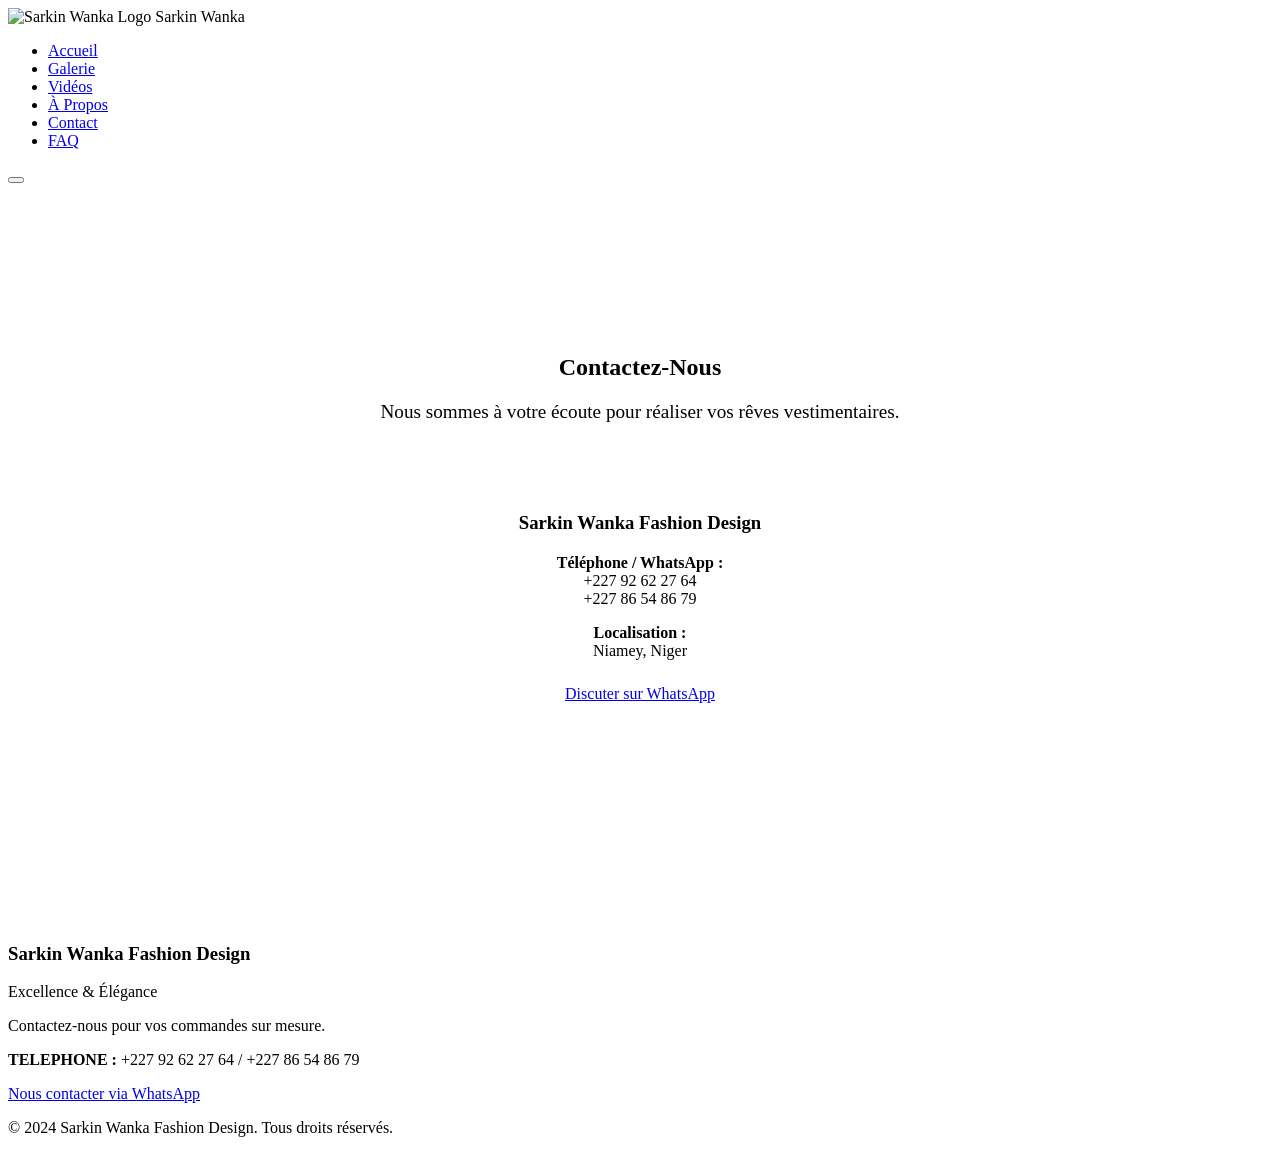
==== contact.html @ 0bd4eea3 "add v1" ====
<!DOCTYPE html>
<html lang="fr">
<head>
    <meta charset="UTF-8">
    <meta name="viewport" content="width=device-width, initial-scale=1.0">
    <title>Sarkin Wanka | Contact</title>
    <link rel="stylesheet" href="style.css">
    <link rel="preconnect" href="https://fonts.googleapis.com">
    <link rel="preconnect" href="https://fonts.gstatic.com" crossorigin>
    <link
        href="https://fonts.googleapis.com/css2?family=Playfair+Display:ital,wght@0,400..900;1,400..900&family=Montserrat:wght@300;400;700&display=swap"
        rel="stylesheet">
</head>
<body>
    <header>
        <nav class="container">
            <div class="logo">
                <img src="img/LOGO DE L'ATTELIE.jpg" alt="Sarkin Wanka Logo">
                <span>Sarkin Wanka</span>
            </div>
            <ul class="nav-links">
                <li><a href="index.html">Accueil</a></li>
                <li><a href="galerie.html">Galerie</a></li>
                <li><a href="galerie.html#videos">Vidéos</a></li>
                <li><a href="index.html#propos">À Propos</a></li>
                <li><a href="contact.html" class="active">Contact</a></li>
                <li><a href="faq.html">FAQ</a></li>
            </ul>
            <button class="burger" aria-label="Menu" aria-expanded="false">
                <span class="line1"></span>
                <span class="line2"></span>
                <span class="line3"></span>
            </button>
        </nav>
    </header>
    <main>
        <section class="container"
            style="padding-top: 150px; padding-bottom: 50px; min-height: 60vh; text-align: center;">
            <h1 class="section-title">Contactez-Nous</h1>
            <p style="font-size: 1.2rem; margin-bottom: 30px;">Nous sommes à votre écoute pour réaliser vos rêves
                vestimentaires.</p>
            <div
                style="background: rgba(255,255,255,0.05); padding: 40px; border: 1px solid var(--primary-color); display: inline-block; max-width: 600px;">
                <h3 style="color: var(--primary-color); margin-bottom: 20px;">Sarkin Wanka Fashion Design</h3>
                <p style="margin-bottom: 15px;"><strong>Téléphone / WhatsApp :</strong> <br> +227 92 62 27 64 <br> +227 86 54 86 79</p>
                <p style="margin-bottom: 25px;"><strong>Localisation :</strong> <br> Niamey, Niger</p>
                <a href="https://wa.me/22792622764" target="_blank" class="btn">Discuter sur WhatsApp</a>
            </div>
        </section>
    </main>
    <footer id="contact">
        <div class="container footer-content">
            <div class="footer-info">
                <h3>Sarkin Wanka Fashion Design</h3>
                <p>Excellence & Élégance</p>
            </div>
            <div class="footer-contact">
                <p>Contactez-nous pour vos commandes sur mesure.</p>
                <p><strong>TELEPHONE :</strong> +227 92 62 27 64 / +227 86 54 86 79</p>
                <div class="social-icons">
                    <a href="https://wa.me/22792622764" target="_blank" class="wa-btn" style="margin-top: 10px;">Nous
                        contacter via WhatsApp</a>
                </div>
            </div>
        </div>
        <div class="footer-bottom">
            <p>&copy; 2024 Sarkin Wanka Fashion Design. Tous droits réservés.</p>
        </div>
    </footer>
    <script src="script.js"></script>
</body>
</html>
---- style.css ----
/* Add your CSS here */
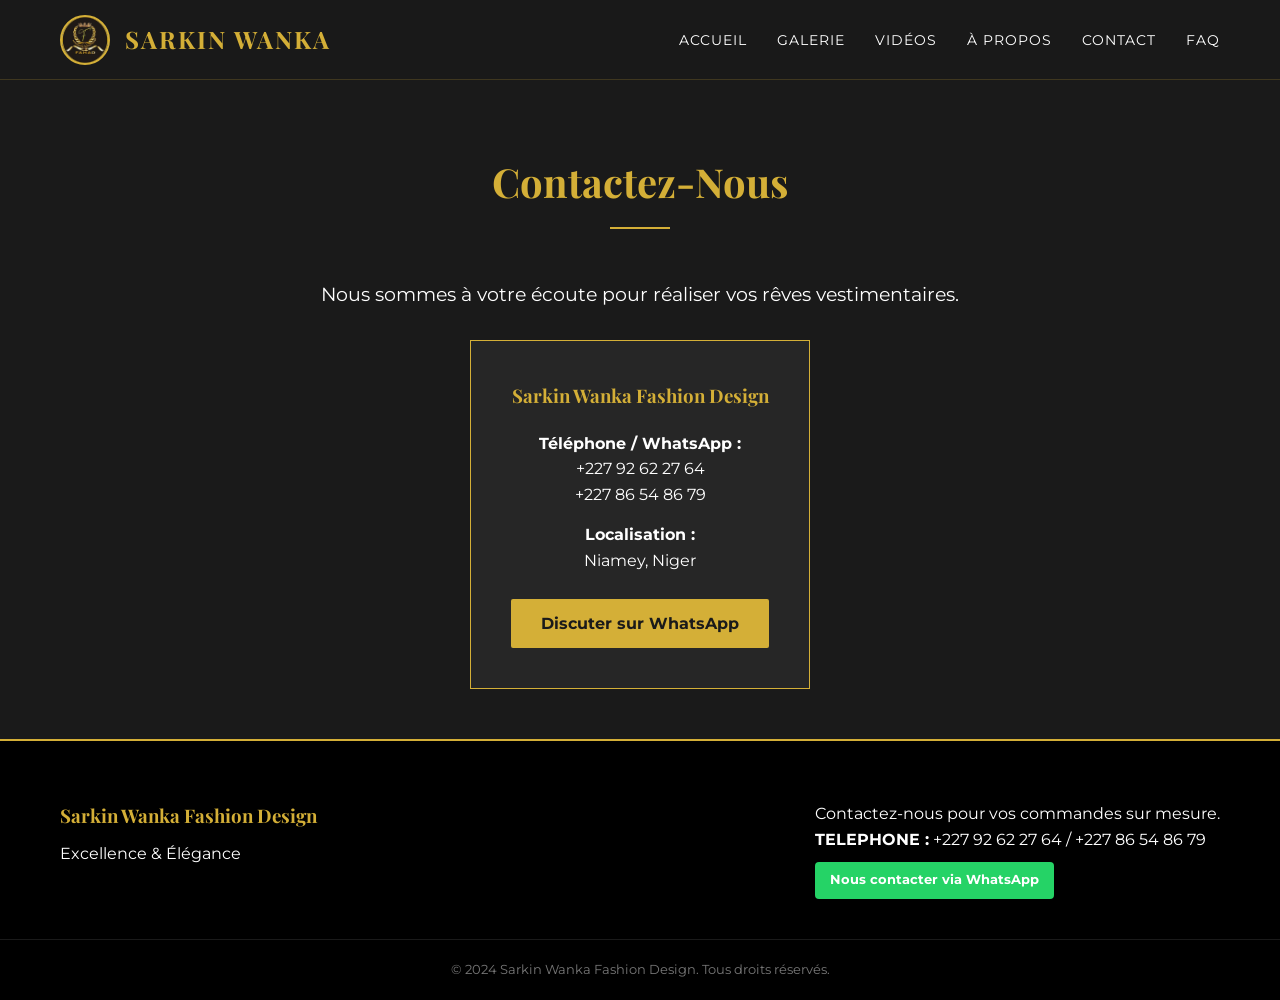
==== commit 124c376c: "Initial site content" ====
--- a/contact.html
+++ b/contact.html
@@ -1,5 +1,6 @@
 <!DOCTYPE html>
 <html lang="fr">
+
 <head>
     <meta charset="UTF-8">
     <meta name="viewport" content="width=device-width, initial-scale=1.0">
@@ -11,6 +12,7 @@
         href="https://fonts.googleapis.com/css2?family=Playfair+Display:ital,wght@0,400..900;1,400..900&family=Montserrat:wght@300;400;700&display=swap"
         rel="stylesheet">
 </head>
+
 <body>
     <header>
         <nav class="container">
@@ -33,21 +35,25 @@
             </button>
         </nav>
     </header>
+
     <main>
         <section class="container"
             style="padding-top: 150px; padding-bottom: 50px; min-height: 60vh; text-align: center;">
             <h1 class="section-title">Contactez-Nous</h1>
             <p style="font-size: 1.2rem; margin-bottom: 30px;">Nous sommes à votre écoute pour réaliser vos rêves
                 vestimentaires.</p>
+
             <div
                 style="background: rgba(255,255,255,0.05); padding: 40px; border: 1px solid var(--primary-color); display: inline-block; max-width: 600px;">
                 <h3 style="color: var(--primary-color); margin-bottom: 20px;">Sarkin Wanka Fashion Design</h3>
                 <p style="margin-bottom: 15px;"><strong>Téléphone / WhatsApp :</strong> <br> +227 92 62 27 64 <br> +227 86 54 86 79</p>
                 <p style="margin-bottom: 25px;"><strong>Localisation :</strong> <br> Niamey, Niger</p>
+
                 <a href="https://wa.me/22792622764" target="_blank" class="btn">Discuter sur WhatsApp</a>
             </div>
         </section>
     </main>
+
     <footer id="contact">
         <div class="container footer-content">
             <div class="footer-info">
@@ -67,6 +73,8 @@
             <p>&copy; 2024 Sarkin Wanka Fashion Design. Tous droits réservés.</p>
         </div>
     </footer>
+
     <script src="script.js"></script>
 </body>
+
 </html>
--- a/style.css
+++ b/style.css
@@ -1 +1,813 @@
-/* Add your CSS here */+:root {
+    --primary-color: #d4af37;
+    /* Gold */
+    --secondary-color: #1a1a1a;
+    /* Dark gray/black */
+    --text-color: #ffffff;
+    --bg-light: #2c2c2c;
+    --accent-color: #f1f1f1;
+}
+
+* {
+    margin: 0;
+    padding: 0;
+    box-sizing: border-box;
+}
+
+html {
+    scroll-behavior: smooth;
+}
+
+body {
+    font-family: 'Montserrat', sans-serif;
+    background-color: var(--secondary-color);
+    color: var(--text-color);
+    line-height: 1.6;
+    overflow-x: hidden;
+}
+
+h1,
+h2,
+h3 {
+    font-family: 'Playfair Display', serif;
+}
+
+.container {
+    max-width: 1200px;
+    margin: 0 auto;
+    padding: 0 20px;
+}
+
+/* Header & Nav */
+header {
+    background: rgba(26, 26, 26, 0.95);
+    height: 80px;
+    position: fixed;
+    width: 100%;
+    top: 0;
+    z-index: 1000;
+    display: flex;
+    align-items: center;
+    border-bottom: 1px solid rgba(212, 175, 55, 0.2);
+}
+
+nav {
+    display: flex;
+    justify-content: space-between;
+    align-items: center;
+    width: 100%;
+}
+
+.logo {
+    display: flex;
+    align-items: center;
+    gap: 15px;
+}
+
+.logo img {
+    height: 50px;
+    border-radius: 50%;
+    border: 2px solid var(--primary-color);
+}
+
+/* Make all images fluid by default */
+img {
+    max-width: 100%;
+    height: auto;
+    display: block;
+}
+
+.logo span {
+    font-family: 'Playfair Display', serif;
+    font-size: 1.5rem;
+    font-weight: bold;
+    color: var(--primary-color);
+    text-transform: uppercase;
+    letter-spacing: 2px;
+}
+
+.nav-links {
+    display: flex;
+    list-style: none;
+    gap: 30px;
+}
+
+/* Burger button (hidden on desktop) */
+.burger {
+    display: none;
+    background: transparent;
+    border: none;
+    cursor: pointer;
+    padding: 10px;
+}
+
+.burger span {
+    display: block;
+    width: 28px;
+    height: 3px;
+    margin: 6px 0;
+    background: var(--text-color);
+    transition: transform 0.3s ease, opacity 0.3s ease;
+}
+
+.burger.toggle .line1 {
+    transform: translateY(9px) rotate(45deg);
+}
+
+.burger.toggle .line2 {
+    opacity: 0;
+}
+
+.burger.toggle .line3 {
+    transform: translateY(-9px) rotate(-45deg);
+}
+
+.nav-links a {
+    text-decoration: none;
+    color: var(--text-color);
+    font-weight: 400;
+    transition: color 0.3s ease;
+    text-transform: uppercase;
+    font-size: 0.9rem;
+    letter-spacing: 1px;
+}
+
+.nav-links a:hover {
+    color: var(--primary-color);
+}
+
+/* Hero Section */
+.hero {
+    min-height: 100vh;
+    position: relative;
+    overflow: hidden;
+    display: flex;
+    justify-content: center;
+    align-items: center;
+    text-align: center;
+}
+
+.hero::before {
+    content: '';
+    position: absolute;
+    top: 0;
+    left: 0;
+    width: 100%;
+    height: 100%;
+    background: linear-gradient(rgba(0, 0, 0, 0.4), rgba(0, 0, 0, 0.4)), url('img/ATTELIER.jpg') no-repeat center center/cover;
+    animation: kenBurns 20s infinite alternate;
+    z-index: -1;
+}
+
+@keyframes kenBurns {
+    0% {
+        transform: scale(1);
+    }
+
+    100% {
+        transform: scale(1.15);
+    }
+}
+
+
+.hero-content h1 {
+    font-size: 4rem;
+    margin-bottom: 20px;
+    color: var(--primary-color);
+}
+
+.hero-content p {
+    font-size: 1.2rem;
+    margin-bottom: 30px;
+    max-width: 600px;
+    margin-left: auto;
+    margin-right: auto;
+}
+
+.btn {
+    display: inline-block;
+    padding: 12px 30px;
+    background-color: var(--primary-color);
+    color: var(--secondary-color);
+    text-decoration: none;
+    font-weight: bold;
+    border-radius: 2px;
+    transition: transform 0.3s ease, background-color 0.3s ease;
+}
+
+.btn:hover {
+    transform: translateY(-3px);
+    background-color: #bfa02e;
+}
+
+/* Gallery Section */
+.gallery-section {
+    padding: 100px 0;
+}
+
+.section-title {
+    text-align: center;
+    font-size: 2.5rem;
+    margin-bottom: 50px;
+    color: var(--primary-color);
+    position: relative;
+    padding-bottom: 15px;
+}
+
+.section-title::after {
+    content: '';
+    position: absolute;
+    bottom: 0;
+    left: 50%;
+    transform: translateX(-50%);
+    width: 60px;
+    height: 2px;
+    background-color: var(--primary-color);
+}
+
+.gallery-grid {
+    display: grid;
+    grid-template-columns: repeat(auto-fill, minmax(280px, 1fr));
+    gap: 20px;
+}
+
+.gallery-item {
+    position: relative;
+    overflow: hidden;
+    cursor: default;
+    border: 1px solid rgba(212, 175, 55, 0.1);
+    background-color: #222;
+    display: flex;
+    flex-direction: column;
+}
+
+.img-container {
+    position: relative;
+    overflow: hidden;
+    aspect-ratio: 3/4;
+    cursor: pointer;
+}
+
+.img-container img {
+    width: 100%;
+    height: 100%;
+    object-fit: cover;
+    transition: transform 0.6s cubic-bezier(0.25, 1, 0.5, 1);
+}
+
+.img-container:hover img {
+    transform: scale(1.1);
+}
+
+.item-info {
+    padding: 15px;
+    text-align: center;
+}
+
+.item-info h3 {
+    color: var(--primary-color);
+    font-size: 1.1rem;
+    margin-bottom: 5px;
+}
+
+.item-info p {
+    font-size: 0.85rem;
+    color: #bbb;
+    margin-bottom: 12px;
+}
+
+.wa-btn {
+    display: inline-block;
+    padding: 8px 15px;
+    background-color: #25D366;
+    /* WhatsApp Green */
+    color: white;
+    text-decoration: none;
+    font-size: 0.8rem;
+    font-weight: bold;
+    border-radius: 4px;
+    transition: background 0.3s ease;
+}
+
+.wa-btn:hover {
+    background-color: #128C7E;
+}
+
+.gallery-overlay {
+    position: absolute;
+    top: 0;
+    left: 0;
+    width: 100%;
+    height: 100%;
+    background: rgba(0, 0, 0, 0.4);
+    display: flex;
+    justify-content: center;
+    align-items: center;
+    opacity: 0;
+    transition: opacity 0.3s ease;
+}
+
+.img-container:hover .gallery-overlay {
+    opacity: 1;
+}
+
+.gallery-overlay span {
+    color: var(--primary-color);
+    border: 1px solid var(--primary-color);
+    padding: 10px 20px;
+    font-size: 0.8rem;
+    text-transform: uppercase;
+}
+
+/* About Section */
+.about-section {
+    padding: 100px 0;
+    background-color: var(--bg-light);
+}
+
+.about-flex {
+    display: flex;
+    align-items: center;
+    gap: 50px;
+}
+
+.about-text {
+    flex: 1;
+}
+
+.about-text h2 {
+    font-size: 2.5rem;
+    color: var(--primary-color);
+    margin-bottom: 20px;
+}
+
+.about-text p {
+    margin-bottom: 20px;
+    font-size: 1.1rem;
+    color: #ccc;
+}
+
+.about-image {
+    flex: 1;
+}
+
+.about-image img {
+    width: 100%;
+    border: 10px solid var(--secondary-color);
+    box-shadow: 20px 20px 0 var(--primary-color);
+}
+
+/* Footer */
+footer {
+    padding: 60px 0 20px;
+    background-color: #000;
+    border-top: 2px solid var(--primary-color);
+}
+
+.footer-content {
+    display: flex;
+    justify-content: space-between;
+    margin-bottom: 40px;
+}
+
+.footer-info h3 {
+    color: var(--primary-color);
+    margin-bottom: 10px;
+}
+
+.footer-bottom {
+    text-align: center;
+    padding-top: 20px;
+    border-top: 1px solid rgba(255, 255, 255, 0.1);
+    font-size: 0.8rem;
+    color: #777;
+}
+
+/* Lightbox */
+.lightbox {
+    display: none;
+    position: fixed;
+    z-index: 2000;
+    top: 0;
+    left: 0;
+    width: 100%;
+    height: 100%;
+    background-color: rgba(0, 0, 0, 0.9);
+    justify-content: center;
+    align-items: center;
+}
+
+.lightbox-content {
+    max-width: 90%;
+    max-height: 90%;
+}
+
+.close {
+    position: absolute;
+    top: 30px;
+    right: 50px;
+    color: white;
+    font-size: 40px;
+    font-weight: bold;
+    cursor: pointer;
+}
+
+/* Reveal Animations */
+.reveal {
+    opacity: 0;
+    transform: translateY(30px);
+    transition: all 0.8s ease-out;
+}
+
+.reveal.active {
+    opacity: 1;
+    transform: translateY(0);
+}
+
+/* Mobile Responsive */
+@media screen and (max-width: 768px) {
+    .nav-links {
+        display: none;
+    }
+
+    .burger {
+        display: block;
+    }
+
+    /* Mobile menu when opened */
+    .nav-links.open {
+        display: flex;
+        flex-direction: column;
+        position: absolute;
+        top: 80px;
+        right: 0;
+        left: 0;
+        background: rgba(10, 10, 10, 0.98);
+        padding: 20px;
+        gap: 18px;
+        z-index: 1500;
+    }
+
+    .hero {
+        min-height: 70vh;
+        padding-top: 80px;
+    }
+
+    .container {
+        padding: 0 14px;
+    }
+
+    .hero-content h1 {
+        font-size: clamp(1.8rem, 5vw, 2.8rem);
+    }
+
+    .hero-content p {
+        font-size: 1rem;
+        padding: 0 10px;
+    }
+
+
+    @media screen and (max-width: 480px) {
+        .section-title {
+            font-size: 1.8rem;
+        }
+
+        .about-text p,
+        .item-info p {
+            font-size: 0.95rem;
+        }
+    }
+
+    .hero-content h1 {
+        font-size: 2.5rem;
+    }
+}
+
+.wa-btn:hover {
+    background-color: #128C7E;
+}
+
+.gallery-overlay {
+    position: absolute;
+    top: 0;
+    left: 0;
+    width: 100%;
+    height: 100%;
+    background: rgba(0, 0, 0, 0.4);
+    display: flex;
+    justify-content: center;
+    align-items: center;
+    opacity: 0;
+    transition: opacity 0.3s ease;
+}
+
+.img-container:hover .gallery-overlay {
+    opacity: 1;
+}
+
+.gallery-overlay span {
+    color: var(--primary-color);
+    border: 1px solid var(--primary-color);
+    padding: 10px 20px;
+    font-size: 0.8rem;
+    text-transform: uppercase;
+}
+
+/* About Section */
+.about-section {
+    padding: 100px 0;
+    background-color: var(--bg-light);
+}
+
+.about-flex {
+    display: flex;
+    align-items: center;
+    gap: 50px;
+}
+
+.about-text {
+    flex: 1;
+}
+
+.about-text h2 {
+    font-size: 2.5rem;
+    color: var(--primary-color);
+    margin-bottom: 20px;
+}
+
+.about-text p {
+    margin-bottom: 20px;
+    font-size: 1.1rem;
+    color: #ccc;
+}
+
+.about-image {
+    flex: 1;
+}
+
+.about-image img {
+    width: 100%;
+    border: 10px solid var(--secondary-color);
+    box-shadow: 20px 20px 0 var(--primary-color);
+}
+
+/* Footer */
+footer {
+    padding: 60px 0 20px;
+    background-color: #000;
+    border-top: 2px solid var(--primary-color);
+}
+
+.footer-content {
+    display: flex;
+    justify-content: space-between;
+    margin-bottom: 40px;
+}
+
+.footer-info h3 {
+    color: var(--primary-color);
+    margin-bottom: 10px;
+}
+
+.footer-bottom {
+    text-align: center;
+    padding-top: 20px;
+    border-top: 1px solid rgba(255, 255, 255, 0.1);
+    font-size: 0.8rem;
+    color: #777;
+}
+
+/* Lightbox */
+.lightbox {
+    display: none;
+    position: fixed;
+    z-index: 2000;
+    top: 0;
+    left: 0;
+    width: 100%;
+    height: 100%;
+    background-color: rgba(0, 0, 0, 0.9);
+    justify-content: center;
+    align-items: center;
+}
+
+.lightbox-content {
+    max-width: 90%;
+    max-height: 90%;
+}
+
+.close {
+    position: absolute;
+    top: 30px;
+    right: 50px;
+    color: white;
+    font-size: 40px;
+    font-weight: bold;
+    cursor: pointer;
+}
+
+/* Reveal Animations */
+.reveal {
+    opacity: 0;
+    transform: translateY(30px);
+    transition: all 0.8s ease-out;
+}
+
+.reveal.active {
+    opacity: 1;
+    transform: translateY(0);
+}
+
+/* Mobile Responsive */
+@media screen and (max-width: 768px) {
+    .nav-links {
+        display: none;
+    }
+
+    .burger {
+        display: block;
+    }
+
+    /* Mobile menu when opened */
+    .nav-links.open {
+        display: flex;
+        flex-direction: column;
+        position: absolute;
+        top: 80px;
+        right: 0;
+        left: 0;
+        background: rgba(10, 10, 10, 0.98);
+        padding: 20px;
+        gap: 18px;
+        z-index: 1500;
+    }
+
+    .hero {
+        min-height: 70vh;
+        padding-top: 80px;
+    }
+
+    .container {
+        padding: 0 14px;
+    }
+
+    .hero-content h1 {
+        font-size: clamp(1.8rem, 5vw, 2.8rem);
+    }
+
+    .hero-content p {
+        font-size: 1rem;
+        padding: 0 10px;
+    }
+
+    .about-flex {
+        flex-direction: column;
+    }
+
+    .footer-content {
+        flex-direction: column;
+        gap: 30px;
+        text-align: center;
+    }
+}
+
+@media screen and (max-width: 480px) {
+    .section-title {
+        font-size: 1.8rem;
+    }
+
+    .about-text p,
+    .item-info p {
+        font-size: 0.95rem;
+    }
+}
+
+/* Video Section */
+.video-section {
+    padding: 100px 0;
+    background-color: var(--secondary-color);
+}
+
+.video-grid {
+    display: grid;
+    grid-template-columns: 2fr 1fr;
+    gap: 30px;
+}
+
+.main-video video {
+    width: 100%;
+    border: 1px solid var(--primary-color);
+    box-shadow: 0 4px 15px rgba(0, 0, 0, 0.5);
+}
+
+.main-video h3 {
+    margin-top: 15px;
+    color: var(--primary-color);
+    font-size: 1.5rem;
+}
+
+.side-videos {
+    display: flex;
+    flex-direction: column;
+    gap: 20px;
+}
+
+.side-video {
+    position: relative;
+    border: 1px solid rgba(212, 175, 55, 0.3);
+    padding: 10px;
+    background: rgba(255, 255, 255, 0.05);
+}
+
+.side-video video {
+    width: 100%;
+}
+
+.side-video h4 {
+    margin-top: 10px;
+    font-size: 1rem;
+    color: #ddd;
+}
+
+.pub-badge {
+    position: absolute;
+    top: -10px;
+    right: -10px;
+    background-color: var(--primary-color);
+    color: var(--secondary-color);
+    padding: 4px 10px;
+    font-size: 0.7rem;
+    font-weight: bold;
+    text-transform: uppercase;
+    box-shadow: 2px 2px 5px rgba(0, 0, 0, 0.3);
+    z-index: 10;
+}
+
+/* FAQ Section */
+.faq-section {
+    padding: 100px 0;
+    background-color: #222;
+}
+
+.faq-container {
+    max-width: 800px;
+    margin: 0 auto;
+}
+
+.faq-item {
+    border-bottom: 1px solid rgba(212, 175, 55, 0.2);
+    margin-bottom: 10px;
+}
+
+.faq-question {
+    padding: 20px;
+    cursor: pointer;
+    display: flex;
+    justify-content: space-between;
+    align-items: center;
+    background: rgba(255, 255, 255, 0.02);
+    transition: background 0.3s;
+}
+
+.faq-question:hover {
+    background: rgba(255, 255, 255, 0.05);
+}
+
+.faq-question h3 {
+    font-size: 1.1rem;
+    font-weight: 500;
+    color: var(--text-color);
+    margin: 0;
+}
+
+.faq-icon {
+    font-size: 1.5rem;
+    color: var(--primary-color);
+    transition: transform 0.3s ease;
+}
+
+.faq-answer {
+    max-height: 0;
+    overflow: hidden;
+    transition: max-height 0.3s ease-out;
+    padding: 0 20px;
+}
+
+.faq-answer p {
+    padding: 15px 0;
+    color: #bbb;
+    font-size: 0.95rem;
+}
+
+/* FAQ Active State */
+.faq-item.active .faq-icon {
+    transform: rotate(45deg);
+}
+
+/* .faq-item.active .faq-answer managed by JS */
+
+@media screen and (max-width: 768px) {
+    .video-grid {
+        grid-template-columns: 1fr;
+    }
+}
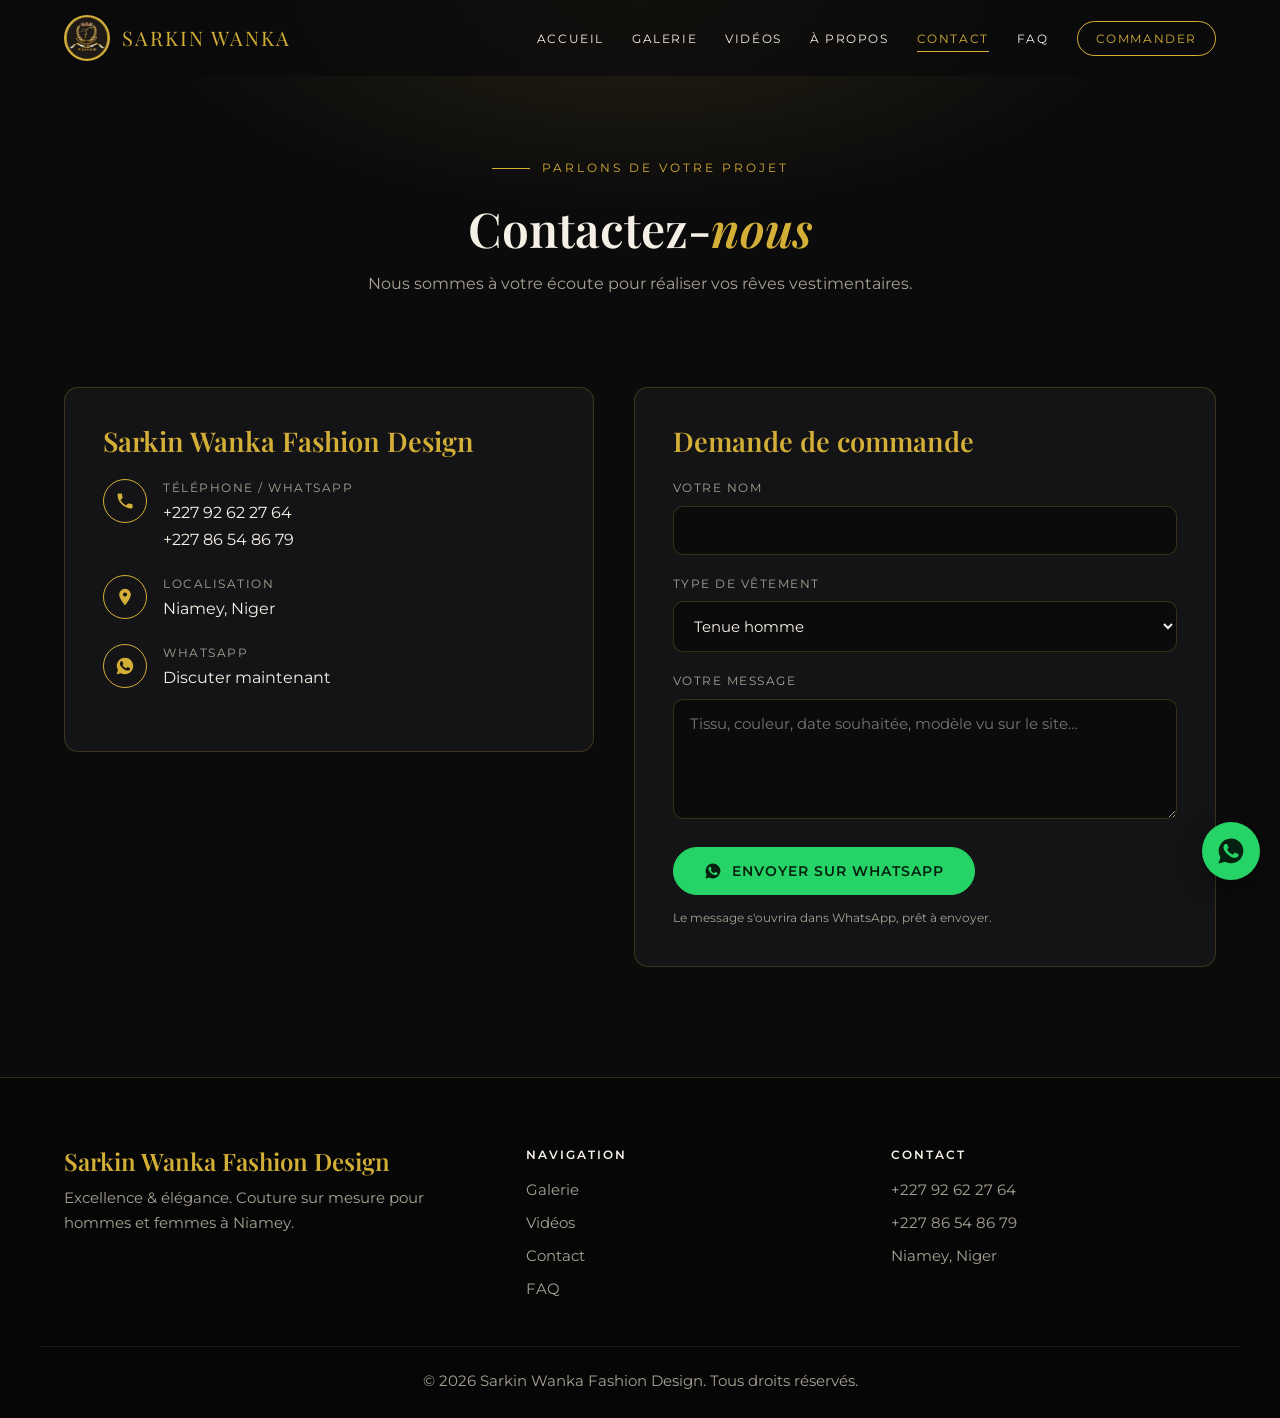
==== commit d163ec0a: "Refonte du design: nouvelle galerie, formulaire WhatsApp, images optimisees" ====
--- a/contact.html
+++ b/contact.html
@@ -1,80 +1,105 @@
 <!DOCTYPE html>
 <html lang="fr">
-
 <head>
     <meta charset="UTF-8">
     <meta name="viewport" content="width=device-width, initial-scale=1.0">
-    <title>Sarkin Wanka | Contact</title>
-    <link rel="stylesheet" href="style.css">
+    <title>Contact | Sarkin Wanka Fashion Design</title>
+    <meta name="description" content="Contactez l'atelier Sarkin Wanka à Niamey : téléphone, WhatsApp et formulaire de commande sur mesure.">
+    <meta name="theme-color" content="#0b0b0c">
+    <meta property="og:type" content="website">
+    <meta property="og:title" content="Contact | Sarkin Wanka Fashion Design">
+    <meta property="og:description" content="Contactez l'atelier Sarkin Wanka à Niamey : téléphone, WhatsApp et formulaire de commande sur mesure.">
+    <meta property="og:image" content="img/HOM 1.jpg">
+    <link rel="icon" type="image/jpeg" href="img/LOGO DE L'ATTELIE.jpg">
     <link rel="preconnect" href="https://fonts.googleapis.com">
     <link rel="preconnect" href="https://fonts.gstatic.com" crossorigin>
-    <link
-        href="https://fonts.googleapis.com/css2?family=Playfair+Display:ital,wght@0,400..900;1,400..900&family=Montserrat:wght@300;400;700&display=swap"
-        rel="stylesheet">
+    <link href="https://fonts.googleapis.com/css2?family=Playfair+Display:ital,wght@0,500;0,600;0,700;1,500&family=Montserrat:wght@400;500;600&display=swap" rel="stylesheet">
+    <link rel="stylesheet" href="style.css">
 </head>
-
-<body>
+<body data-page="contact">
+    <a class="skip-link" href="#main">Aller au contenu</a>
     <header>
-        <nav class="container">
-            <div class="logo">
-                <img src="img/LOGO DE L'ATTELIE.jpg" alt="Sarkin Wanka Logo">
+        <nav class="container" aria-label="Navigation principale">
+            <a class="logo" href="index.html">
+                <img src="img/LOGO DE L'ATTELIE.jpg" alt="Logo Sarkin Wanka" width="46" height="46">
                 <span>Sarkin Wanka</span>
-            </div>
-            <ul class="nav-links">
-                <li><a href="index.html">Accueil</a></li>
-                <li><a href="galerie.html">Galerie</a></li>
+            </a>
+            <ul class="nav-links" id="navLinks">
+                <li><a href="index.html" data-n="home">Accueil</a></li>
+                <li><a href="galerie.html" data-n="galerie">Galerie</a></li>
                 <li><a href="galerie.html#videos">Vidéos</a></li>
-                <li><a href="index.html#propos">À Propos</a></li>
-                <li><a href="contact.html" class="active">Contact</a></li>
-                <li><a href="faq.html">FAQ</a></li>
+                <li><a href="index.html#propos">À propos</a></li>
+                <li><a href="contact.html" data-n="contact">Contact</a></li>
+                <li><a href="faq.html" data-n="faq">FAQ</a></li>
+                <li><a class="nav-cta" href="https://wa.me/22792622764" target="_blank" rel="noopener">Commander</a></li>
             </ul>
-            <button class="burger" aria-label="Menu" aria-expanded="false">
-                <span class="line1"></span>
-                <span class="line2"></span>
-                <span class="line3"></span>
+            <button class="burger" aria-label="Ouvrir le menu" aria-expanded="false" aria-controls="navLinks">
+                <span class="line1"></span><span class="line2"></span><span class="line3"></span>
             </button>
         </nav>
     </header>
+    <main id="main">
 
-    <main>
-        <section class="container"
-            style="padding-top: 150px; padding-bottom: 50px; min-height: 60vh; text-align: center;">
-            <h1 class="section-title">Contactez-Nous</h1>
-            <p style="font-size: 1.2rem; margin-bottom: 30px;">Nous sommes à votre écoute pour réaliser vos rêves
-                vestimentaires.</p>
-
-            <div
-                style="background: rgba(255,255,255,0.05); padding: 40px; border: 1px solid var(--primary-color); display: inline-block; max-width: 600px;">
-                <h3 style="color: var(--primary-color); margin-bottom: 20px;">Sarkin Wanka Fashion Design</h3>
-                <p style="margin-bottom: 15px;"><strong>Téléphone / WhatsApp :</strong> <br> +227 92 62 27 64 <br> +227 86 54 86 79</p>
-                <p style="margin-bottom: 25px;"><strong>Localisation :</strong> <br> Niamey, Niger</p>
-
-                <a href="https://wa.me/22792622764" target="_blank" class="btn">Discuter sur WhatsApp</a>
+        <section class="page-hero">
+            <div class="container">
+                <span class="eyebrow">Parlons de votre projet</span>
+                <h1 class="section-title">Contactez-<em>nous</em></h1>
+                <p>Nous sommes à votre écoute pour réaliser vos rêves vestimentaires.</p>
+            </div>
+        </section>
+        <section class="section" style="padding-top:40px">
+            <div class="container contact-grid">
+                <div class="card reveal">
+                    <h2>Sarkin Wanka Fashion Design</h2>
+                    <div class="info-row"><div class="ico"><svg viewBox="0 0 24 24" aria-hidden="true"><path d="M6.6 10.8a15 15 0 0 0 6.6 6.6l2.2-2.2c.3-.3.7-.4 1-.2 1.1.4 2.3.6 3.6.6.6 0 1 .4 1 1V20c0 .6-.4 1-1 1A17 17 0 0 1 3 4c0-.6.4-1 1-1h3.5c.6 0 1 .4 1 1 0 1.300.2 2.500.6 3.600.1.300 0 .700-.2 1l-2.300 2.200Z"/></svg></div><div><small>Téléphone / WhatsApp</small><a href="tel:+22792622764">+227 92 62 27 64</a><br><a href="tel:+22786548679">+227 86 54 86 79</a></div></div>
+                    <div class="info-row"><div class="ico"><svg viewBox="0 0 24 24" aria-hidden="true"><path d="M12 2a7 7 0 0 0-7 7c0 5.2 7 13 7 13s7-7.800 7-13a7 7 0 0 0-7-7Zm0 9.500A2.500 2.500 0 1 1 12 6.500a2.500 2.500 0 0 1 0 5Z"/></svg></div><div><small>Localisation</small>Niamey, Niger</div></div>
+                    <div class="info-row"><div class="ico"><svg viewBox="0 0 24 24" aria-hidden="true"><path d="M12.04 2a9.9 9.9 0 0 0-8.5 14.9L2 22l5.25-1.38A9.9 9.9 0 1 0 12.04 2Zm5.8 14.07c-.25.7-1.45 1.34-2 1.4-.52.06-1.17.09-1.88-.12a17 17 0 0 1-1.7-.63c-3-1.3-4.95-4.32-5.1-4.52-.15-.2-1.2-1.6-1.2-3.05s.76-2.16 1.03-2.46c.27-.3.6-.37.8-.37h.57c.18 0 .43-.07.67.51.25.6.85 2.06.92 2.2.08.15.13.33.03.52-.1.2-.15.32-.3.5-.15.17-.31.38-.45.51-.15.15-.3.31-.13.6.17.3.78 1.28 1.67 2.07 1.15 1.02 2.12 1.34 2.42 1.49.3.15.47.12.65-.07.17-.2.75-.87.95-1.17.2-.3.4-.25.67-.15.27.1 1.73.82 2.03.97.3.15.5.22.57.35.08.12.08.72-.17 1.42Z"/></svg></div><div><small>WhatsApp</small><a href="https://wa.me/22792622764" target="_blank" rel="noopener">Discuter maintenant</a></div></div>
+                </div>
+                <div class="card reveal">
+                    <h2>Demande de commande</h2>
+                    <form id="orderForm">
+                        <div class="field"><label for="f-name">Votre nom</label><input id="f-name" name="name" type="text" required autocomplete="name"></div>
+                        <div class="field"><label for="f-type">Type de vêtement</label>
+                            <select id="f-type" name="type">
+                                <option>Tenue homme</option><option>Tenue femme</option><option>Grand boubou / prestige</option><option>Jean / pantalon</option><option>Autre</option>
+                            </select></div>
+                        <div class="field"><label for="f-msg">Votre message</label><textarea id="f-msg" name="msg" placeholder="Tissu, couleur, date souhaitée, modèle vu sur le site…"></textarea></div>
+                        <button class="btn btn-wa" type="submit"><svg viewBox="0 0 24 24" aria-hidden="true"><path d="M12.04 2a9.9 9.9 0 0 0-8.5 14.9L2 22l5.25-1.38A9.9 9.9 0 1 0 12.04 2Zm5.8 14.07c-.25.7-1.45 1.34-2 1.4-.52.06-1.17.09-1.88-.12a17 17 0 0 1-1.7-.63c-3-1.3-4.95-4.32-5.1-4.52-.15-.2-1.2-1.6-1.2-3.05s.76-2.16 1.03-2.46c.27-.3.6-.37.8-.37h.57c.18 0 .43-.07.67.51.25.6.85 2.06.92 2.2.08.15.13.33.03.52-.1.2-.15.32-.3.5-.15.17-.31.38-.45.51-.15.15-.3.31-.13.6.17.3.78 1.28 1.67 2.07 1.15 1.02 2.12 1.34 2.42 1.49.3.15.47.12.65-.07.17-.2.75-.87.95-1.17.2-.3.4-.25.67-.15.27.1 1.73.82 2.03.97.3.15.5.22.57.35.08.12.08.72-.17 1.42Z"/></svg>Envoyer sur WhatsApp</button>
+                        <p class="form-note">Le message s'ouvrira dans WhatsApp, prêt à envoyer.</p>
+                    </form>
+                </div>
             </div>
         </section>
     </main>
-
-    <footer id="contact">
+    <footer>
         <div class="container footer-content">
             <div class="footer-info">
                 <h3>Sarkin Wanka Fashion Design</h3>
-                <p>Excellence & Élégance</p>
+                <p>Excellence &amp; élégance. Couture sur mesure pour hommes et femmes à Niamey.</p>
             </div>
-            <div class="footer-contact">
-                <p>Contactez-nous pour vos commandes sur mesure.</p>
-                <p><strong>TELEPHONE :</strong> +227 92 62 27 64 / +227 86 54 86 79</p>
-                <div class="social-icons">
-                    <a href="https://wa.me/22792622764" target="_blank" class="wa-btn" style="margin-top: 10px;">Nous
-                        contacter via WhatsApp</a>
-                </div>
+            <div>
+                <h4>Navigation</h4>
+                <ul>
+                    <li><a href="galerie.html">Galerie</a></li>
+                    <li><a href="galerie.html#videos">Vidéos</a></li>
+                    <li><a href="contact.html">Contact</a></li>
+                    <li><a href="faq.html">FAQ</a></li>
+                </ul>
+            </div>
+            <div>
+                <h4>Contact</h4>
+                <ul>
+                    <li><a href="tel:+22792622764">+227 92 62 27 64</a></li>
+                    <li><a href="tel:+22786548679">+227 86 54 86 79</a></li>
+                    <li>Niamey, Niger</li>
+                </ul>
             </div>
         </div>
-        <div class="footer-bottom">
-            <p>&copy; 2024 Sarkin Wanka Fashion Design. Tous droits réservés.</p>
+        <div class="container footer-bottom">
+            <p>&copy; <span id="year">2026</span> Sarkin Wanka Fashion Design. Tous droits réservés.</p>
         </div>
     </footer>
-
+    <a class="wa-float" href="https://wa.me/22792622764" target="_blank" rel="noopener" aria-label="Discuter sur WhatsApp"><svg viewBox="0 0 24 24" aria-hidden="true"><path d="M12.04 2a9.9 9.9 0 0 0-8.5 14.9L2 22l5.25-1.38A9.9 9.9 0 1 0 12.04 2Zm5.8 14.07c-.25.7-1.45 1.34-2 1.4-.52.06-1.17.09-1.88-.12a17 17 0 0 1-1.7-.63c-3-1.3-4.95-4.32-5.1-4.52-.15-.2-1.2-1.6-1.2-3.05s.76-2.16 1.03-2.46c.27-.3.6-.37.8-.37h.57c.18 0 .43-.07.67.51.25.6.85 2.06.92 2.2.08.15.13.33.03.52-.1.2-.15.32-.3.5-.15.17-.31.38-.45.51-.15.15-.3.31-.13.6.17.3.78 1.28 1.67 2.07 1.15 1.02 2.12 1.34 2.42 1.49.3.15.47.12.65-.07.17-.2.75-.87.95-1.17.2-.3.4-.25.67-.15.27.1 1.73.82 2.03.97.3.15.5.22.57.35.08.12.08.72-.17 1.42Z"/></svg></a>
     <script src="script.js"></script>
 </body>
-
-</html>+</html>
--- a/style.css
+++ b/style.css
@@ -1,813 +1,280 @@
+/* ===== Sarkin Wanka Fashion Design — design v2 ===== */
 :root {
-    --primary-color: #d4af37;
-    /* Gold */
-    --secondary-color: #1a1a1a;
-    /* Dark gray/black */
-    --text-color: #ffffff;
-    --bg-light: #2c2c2c;
-    --accent-color: #f1f1f1;
-}
-
-* {
-    margin: 0;
-    padding: 0;
-    box-sizing: border-box;
-}
-
-html {
-    scroll-behavior: smooth;
-}
-
+    --gold: #d4af37;
+    --gold-soft: #ecd88a;
+    --gold-deep: #a8861f;
+    --bg: #0b0b0c;
+    --surface: #141416;
+    --surface-2: #1c1c1f;
+    --line: rgba(212, 175, 55, 0.22);
+    --text: #f5f0e6;
+    --muted: #a8a294;
+    --wa: #25d366;
+    --radius: 14px;
+    --ease: cubic-bezier(.2, .7, .2, 1);
+    --font-display: 'Playfair Display', Georgia, serif;
+    --font-body: 'Montserrat', system-ui, sans-serif;
+}
+
+*, *::before, *::after { margin: 0; padding: 0; box-sizing: border-box; }
+html { scroll-behavior: smooth; scroll-padding-top: 90px; }
 body {
-    font-family: 'Montserrat', sans-serif;
-    background-color: var(--secondary-color);
-    color: var(--text-color);
-    line-height: 1.6;
+    font-family: var(--font-body);
+    background: var(--bg);
+    color: var(--text);
+    line-height: 1.7;
     overflow-x: hidden;
-}
-
-h1,
-h2,
-h3 {
-    font-family: 'Playfair Display', serif;
-}
-
-.container {
-    max-width: 1200px;
-    margin: 0 auto;
-    padding: 0 20px;
-}
-
-/* Header & Nav */
+    -webkit-font-smoothing: antialiased;
+}
+img, video { max-width: 100%; display: block; }
+a { color: inherit; }
+h1, h2, h3, h4 { font-family: var(--font-display); line-height: 1.15; font-weight: 600; }
+:focus-visible { outline: 2px solid var(--gold); outline-offset: 3px; border-radius: 4px; }
+
+.container { max-width: 1200px; margin: 0 auto; padding: 0 24px; }
+.skip-link { position: absolute; left: -999px; top: 8px; background: var(--gold); color: #111; padding: 8px 14px; z-index: 3000; border-radius: 6px; }
+.skip-link:focus { left: 8px; }
+
+/* ---------- Header ---------- */
 header {
-    background: rgba(26, 26, 26, 0.95);
-    height: 80px;
-    position: fixed;
-    width: 100%;
-    top: 0;
-    z-index: 1000;
-    display: flex;
-    align-items: center;
-    border-bottom: 1px solid rgba(212, 175, 55, 0.2);
-}
-
-nav {
-    display: flex;
-    justify-content: space-between;
-    align-items: center;
-    width: 100%;
-}
-
-.logo {
-    display: flex;
-    align-items: center;
-    gap: 15px;
-}
-
-.logo img {
-    height: 50px;
-    border-radius: 50%;
-    border: 2px solid var(--primary-color);
-}
-
-/* Make all images fluid by default */
-img {
-    max-width: 100%;
-    height: auto;
-    display: block;
-}
-
-.logo span {
-    font-family: 'Playfair Display', serif;
-    font-size: 1.5rem;
-    font-weight: bold;
-    color: var(--primary-color);
-    text-transform: uppercase;
-    letter-spacing: 2px;
-}
-
-.nav-links {
-    display: flex;
-    list-style: none;
-    gap: 30px;
-}
-
-/* Burger button (hidden on desktop) */
-.burger {
-    display: none;
-    background: transparent;
-    border: none;
-    cursor: pointer;
-    padding: 10px;
-}
-
-.burger span {
-    display: block;
-    width: 28px;
-    height: 3px;
-    margin: 6px 0;
-    background: var(--text-color);
-    transition: transform 0.3s ease, opacity 0.3s ease;
-}
-
-.burger.toggle .line1 {
-    transform: translateY(9px) rotate(45deg);
-}
-
-.burger.toggle .line2 {
-    opacity: 0;
-}
-
-.burger.toggle .line3 {
-    transform: translateY(-9px) rotate(-45deg);
-}
-
+    position: fixed; inset: 0 0 auto 0; height: 76px; z-index: 1000;
+    display: flex; align-items: center;
+    background: rgba(11, 11, 12, .72);
+    backdrop-filter: blur(14px); -webkit-backdrop-filter: blur(14px);
+    border-bottom: 1px solid transparent;
+    transition: border-color .3s, background .3s;
+}
+header.scrolled { border-bottom-color: var(--line); background: rgba(11, 11, 12, .92); }
+nav { display: flex; align-items: center; justify-content: space-between; width: 100%; gap: 20px; }
+.logo { display: flex; align-items: center; gap: 12px; text-decoration: none; }
+.logo img { height: 46px; width: 46px; border-radius: 50%; border: 2px solid var(--gold); }
+.logo span { font-family: var(--font-display); font-size: 1.25rem; color: var(--gold); letter-spacing: 2px; text-transform: uppercase; }
+.nav-links { display: flex; list-style: none; gap: 28px; align-items: center; }
 .nav-links a {
-    text-decoration: none;
-    color: var(--text-color);
-    font-weight: 400;
-    transition: color 0.3s ease;
-    text-transform: uppercase;
-    font-size: 0.9rem;
-    letter-spacing: 1px;
-}
-
-.nav-links a:hover {
-    color: var(--primary-color);
-}
-
-/* Hero Section */
+    text-decoration: none; font-size: .78rem; letter-spacing: 1.6px; text-transform: uppercase;
+    color: var(--text); position: relative; padding: 6px 0; transition: color .25s;
+}
+.nav-links a:not(.nav-cta)::after {
+    content: ''; position: absolute; left: 0; bottom: 0; height: 1px; width: 0; background: var(--gold); transition: width .3s var(--ease);
+}
+.nav-links a:hover, .nav-links a.active { color: var(--gold); }
+.nav-links a:hover::after, .nav-links a.active::after { width: 100%; }
+.nav-cta { border: 1px solid var(--gold); padding: 9px 18px !important; border-radius: 999px; color: var(--gold) !important; }
+.nav-cta:hover { background: var(--gold); color: #111 !important; }
+
+.burger { display: none; background: none; border: 0; cursor: pointer; padding: 10px; }
+.burger span { display: block; width: 26px; height: 2px; margin: 6px 0; background: var(--text); transition: transform .3s, opacity .3s; }
+.burger.toggle .line1 { transform: translateY(8px) rotate(45deg); }
+.burger.toggle .line2 { opacity: 0; }
+.burger.toggle .line3 { transform: translateY(-8px) rotate(-45deg); }
+
+/* ---------- Boutons ---------- */
+.btn {
+    display: inline-flex; align-items: center; justify-content: center; gap: 10px;
+    padding: 14px 30px; border-radius: 999px; font: 600 .85rem var(--font-body); letter-spacing: 1px; text-transform: uppercase;
+    text-decoration: none; cursor: pointer; border: 1px solid var(--gold);
+    background: linear-gradient(135deg, var(--gold-soft), var(--gold) 55%, var(--gold-deep));
+    color: #14110a; transition: transform .3s var(--ease), box-shadow .3s;
+}
+.btn:hover { transform: translateY(-3px); box-shadow: 0 10px 30px rgba(212, 175, 55, .28); }
+.btn-ghost { background: transparent; color: var(--text); border-color: rgba(245, 240, 230, .35); }
+.btn-ghost:hover { border-color: var(--gold); color: var(--gold); box-shadow: none; }
+.btn-wa { background: var(--wa); border-color: var(--wa); color: #06210f; }
+.btn-wa:hover { box-shadow: 0 10px 30px rgba(37, 211, 102, .25); }
+.btn svg, .wa-btn svg { width: 18px; height: 18px; fill: currentColor; flex: none; }
+
+/* ---------- Hero ---------- */
 .hero {
-    min-height: 100vh;
-    position: relative;
-    overflow: hidden;
-    display: flex;
-    justify-content: center;
-    align-items: center;
-    text-align: center;
-}
-
-.hero::before {
-    content: '';
-    position: absolute;
-    top: 0;
-    left: 0;
-    width: 100%;
-    height: 100%;
-    background: linear-gradient(rgba(0, 0, 0, 0.4), rgba(0, 0, 0, 0.4)), url('img/ATTELIER.jpg') no-repeat center center/cover;
-    animation: kenBurns 20s infinite alternate;
-    z-index: -1;
-}
-
-@keyframes kenBurns {
-    0% {
-        transform: scale(1);
-    }
-
-    100% {
-        transform: scale(1.15);
-    }
-}
-
-
-.hero-content h1 {
-    font-size: 4rem;
-    margin-bottom: 20px;
-    color: var(--primary-color);
-}
-
-.hero-content p {
-    font-size: 1.2rem;
-    margin-bottom: 30px;
-    max-width: 600px;
-    margin-left: auto;
-    margin-right: auto;
-}
-
-.btn {
-    display: inline-block;
-    padding: 12px 30px;
-    background-color: var(--primary-color);
-    color: var(--secondary-color);
-    text-decoration: none;
-    font-weight: bold;
-    border-radius: 2px;
-    transition: transform 0.3s ease, background-color 0.3s ease;
-}
-
-.btn:hover {
-    transform: translateY(-3px);
-    background-color: #bfa02e;
-}
-
-/* Gallery Section */
-.gallery-section {
-    padding: 100px 0;
-}
-
-.section-title {
-    text-align: center;
-    font-size: 2.5rem;
-    margin-bottom: 50px;
-    color: var(--primary-color);
-    position: relative;
-    padding-bottom: 15px;
-}
-
-.section-title::after {
-    content: '';
-    position: absolute;
-    bottom: 0;
-    left: 50%;
-    transform: translateX(-50%);
-    width: 60px;
-    height: 2px;
-    background-color: var(--primary-color);
-}
-
-.gallery-grid {
-    display: grid;
-    grid-template-columns: repeat(auto-fill, minmax(280px, 1fr));
-    gap: 20px;
-}
-
-.gallery-item {
-    position: relative;
-    overflow: hidden;
-    cursor: default;
-    border: 1px solid rgba(212, 175, 55, 0.1);
-    background-color: #222;
-    display: flex;
-    flex-direction: column;
-}
-
-.img-container {
-    position: relative;
-    overflow: hidden;
-    aspect-ratio: 3/4;
-    cursor: pointer;
-}
-
-.img-container img {
-    width: 100%;
-    height: 100%;
-    object-fit: cover;
-    transition: transform 0.6s cubic-bezier(0.25, 1, 0.5, 1);
-}
-
-.img-container:hover img {
-    transform: scale(1.1);
-}
-
-.item-info {
-    padding: 15px;
-    text-align: center;
-}
-
-.item-info h3 {
-    color: var(--primary-color);
-    font-size: 1.1rem;
-    margin-bottom: 5px;
-}
-
-.item-info p {
-    font-size: 0.85rem;
-    color: #bbb;
-    margin-bottom: 12px;
-}
-
-.wa-btn {
-    display: inline-block;
-    padding: 8px 15px;
-    background-color: #25D366;
-    /* WhatsApp Green */
-    color: white;
-    text-decoration: none;
-    font-size: 0.8rem;
-    font-weight: bold;
-    border-radius: 4px;
-    transition: background 0.3s ease;
-}
-
-.wa-btn:hover {
-    background-color: #128C7E;
-}
-
-.gallery-overlay {
-    position: absolute;
-    top: 0;
-    left: 0;
-    width: 100%;
-    height: 100%;
-    background: rgba(0, 0, 0, 0.4);
-    display: flex;
-    justify-content: center;
-    align-items: center;
-    opacity: 0;
-    transition: opacity 0.3s ease;
-}
-
-.img-container:hover .gallery-overlay {
-    opacity: 1;
-}
-
-.gallery-overlay span {
-    color: var(--primary-color);
-    border: 1px solid var(--primary-color);
-    padding: 10px 20px;
-    font-size: 0.8rem;
-    text-transform: uppercase;
-}
-
-/* About Section */
-.about-section {
-    padding: 100px 0;
-    background-color: var(--bg-light);
-}
-
-.about-flex {
-    display: flex;
-    align-items: center;
-    gap: 50px;
-}
-
-.about-text {
-    flex: 1;
-}
-
-.about-text h2 {
-    font-size: 2.5rem;
-    color: var(--primary-color);
-    margin-bottom: 20px;
-}
-
-.about-text p {
-    margin-bottom: 20px;
-    font-size: 1.1rem;
-    color: #ccc;
-}
-
-.about-image {
-    flex: 1;
-}
-
-.about-image img {
-    width: 100%;
-    border: 10px solid var(--secondary-color);
-    box-shadow: 20px 20px 0 var(--primary-color);
-}
-
-/* Footer */
-footer {
-    padding: 60px 0 20px;
-    background-color: #000;
-    border-top: 2px solid var(--primary-color);
-}
-
-.footer-content {
-    display: flex;
-    justify-content: space-between;
-    margin-bottom: 40px;
-}
-
-.footer-info h3 {
-    color: var(--primary-color);
-    margin-bottom: 10px;
-}
-
-.footer-bottom {
-    text-align: center;
-    padding-top: 20px;
-    border-top: 1px solid rgba(255, 255, 255, 0.1);
-    font-size: 0.8rem;
-    color: #777;
-}
-
-/* Lightbox */
-.lightbox {
-    display: none;
-    position: fixed;
-    z-index: 2000;
-    top: 0;
-    left: 0;
-    width: 100%;
-    height: 100%;
-    background-color: rgba(0, 0, 0, 0.9);
-    justify-content: center;
-    align-items: center;
-}
-
-.lightbox-content {
-    max-width: 90%;
-    max-height: 90%;
-}
-
-.close {
-    position: absolute;
-    top: 30px;
-    right: 50px;
-    color: white;
-    font-size: 40px;
-    font-weight: bold;
-    cursor: pointer;
-}
-
-/* Reveal Animations */
-.reveal {
-    opacity: 0;
-    transform: translateY(30px);
-    transition: all 0.8s ease-out;
-}
-
-.reveal.active {
-    opacity: 1;
-    transform: translateY(0);
-}
-
-/* Mobile Responsive */
-@media screen and (max-width: 768px) {
-    .nav-links {
-        display: none;
-    }
-
-    .burger {
-        display: block;
-    }
-
-    /* Mobile menu when opened */
-    .nav-links.open {
-        display: flex;
-        flex-direction: column;
-        position: absolute;
-        top: 80px;
-        right: 0;
-        left: 0;
-        background: rgba(10, 10, 10, 0.98);
-        padding: 20px;
-        gap: 18px;
-        z-index: 1500;
-    }
-
-    .hero {
-        min-height: 70vh;
-        padding-top: 80px;
-    }
-
-    .container {
-        padding: 0 14px;
-    }
-
-    .hero-content h1 {
-        font-size: clamp(1.8rem, 5vw, 2.8rem);
-    }
-
-    .hero-content p {
-        font-size: 1rem;
-        padding: 0 10px;
-    }
-
-
-    @media screen and (max-width: 480px) {
-        .section-title {
-            font-size: 1.8rem;
-        }
-
-        .about-text p,
-        .item-info p {
-            font-size: 0.95rem;
-        }
-    }
-
-    .hero-content h1 {
-        font-size: 2.5rem;
-    }
-}
-
-.wa-btn:hover {
-    background-color: #128C7E;
-}
-
-.gallery-overlay {
-    position: absolute;
-    top: 0;
-    left: 0;
-    width: 100%;
-    height: 100%;
-    background: rgba(0, 0, 0, 0.4);
-    display: flex;
-    justify-content: center;
-    align-items: center;
-    opacity: 0;
-    transition: opacity 0.3s ease;
-}
-
-.img-container:hover .gallery-overlay {
-    opacity: 1;
-}
-
-.gallery-overlay span {
-    color: var(--primary-color);
-    border: 1px solid var(--primary-color);
-    padding: 10px 20px;
-    font-size: 0.8rem;
-    text-transform: uppercase;
-}
-
-/* About Section */
-.about-section {
-    padding: 100px 0;
-    background-color: var(--bg-light);
-}
-
-.about-flex {
-    display: flex;
-    align-items: center;
-    gap: 50px;
-}
-
-.about-text {
-    flex: 1;
-}
-
-.about-text h2 {
-    font-size: 2.5rem;
-    color: var(--primary-color);
-    margin-bottom: 20px;
-}
-
-.about-text p {
-    margin-bottom: 20px;
-    font-size: 1.1rem;
-    color: #ccc;
-}
-
-.about-image {
-    flex: 1;
-}
-
-.about-image img {
-    width: 100%;
-    border: 10px solid var(--secondary-color);
-    box-shadow: 20px 20px 0 var(--primary-color);
-}
-
-/* Footer */
-footer {
-    padding: 60px 0 20px;
-    background-color: #000;
-    border-top: 2px solid var(--primary-color);
-}
-
-.footer-content {
-    display: flex;
-    justify-content: space-between;
-    margin-bottom: 40px;
-}
-
-.footer-info h3 {
-    color: var(--primary-color);
-    margin-bottom: 10px;
-}
-
-.footer-bottom {
-    text-align: center;
-    padding-top: 20px;
-    border-top: 1px solid rgba(255, 255, 255, 0.1);
-    font-size: 0.8rem;
-    color: #777;
-}
-
-/* Lightbox */
-.lightbox {
-    display: none;
-    position: fixed;
-    z-index: 2000;
-    top: 0;
-    left: 0;
-    width: 100%;
-    height: 100%;
-    background-color: rgba(0, 0, 0, 0.9);
-    justify-content: center;
-    align-items: center;
-}
-
-.lightbox-content {
-    max-width: 90%;
-    max-height: 90%;
-}
-
-.close {
-    position: absolute;
-    top: 30px;
-    right: 50px;
-    color: white;
-    font-size: 40px;
-    font-weight: bold;
-    cursor: pointer;
-}
-
-/* Reveal Animations */
-.reveal {
-    opacity: 0;
-    transform: translateY(30px);
-    transition: all 0.8s ease-out;
-}
-
-.reveal.active {
-    opacity: 1;
-    transform: translateY(0);
-}
-
-/* Mobile Responsive */
-@media screen and (max-width: 768px) {
-    .nav-links {
-        display: none;
-    }
-
-    .burger {
-        display: block;
-    }
-
-    /* Mobile menu when opened */
-    .nav-links.open {
-        display: flex;
-        flex-direction: column;
-        position: absolute;
-        top: 80px;
-        right: 0;
-        left: 0;
-        background: rgba(10, 10, 10, 0.98);
-        padding: 20px;
-        gap: 18px;
-        z-index: 1500;
-    }
-
-    .hero {
-        min-height: 70vh;
-        padding-top: 80px;
-    }
-
-    .container {
-        padding: 0 14px;
-    }
-
-    .hero-content h1 {
-        font-size: clamp(1.8rem, 5vw, 2.8rem);
-    }
-
-    .hero-content p {
-        font-size: 1rem;
-        padding: 0 10px;
-    }
-
-    .about-flex {
-        flex-direction: column;
-    }
-
-    .footer-content {
-        flex-direction: column;
-        gap: 30px;
-        text-align: center;
-    }
-}
-
-@media screen and (max-width: 480px) {
-    .section-title {
-        font-size: 1.8rem;
-    }
-
-    .about-text p,
-    .item-info p {
-        font-size: 0.95rem;
-    }
-}
-
-/* Video Section */
-.video-section {
-    padding: 100px 0;
-    background-color: var(--secondary-color);
-}
-
-.video-grid {
-    display: grid;
-    grid-template-columns: 2fr 1fr;
-    gap: 30px;
-}
-
-.main-video video {
-    width: 100%;
-    border: 1px solid var(--primary-color);
-    box-shadow: 0 4px 15px rgba(0, 0, 0, 0.5);
-}
-
-.main-video h3 {
-    margin-top: 15px;
-    color: var(--primary-color);
-    font-size: 1.5rem;
-}
-
-.side-videos {
-    display: flex;
-    flex-direction: column;
-    gap: 20px;
-}
-
-.side-video {
-    position: relative;
-    border: 1px solid rgba(212, 175, 55, 0.3);
-    padding: 10px;
-    background: rgba(255, 255, 255, 0.05);
-}
-
-.side-video video {
-    width: 100%;
-}
-
-.side-video h4 {
-    margin-top: 10px;
-    font-size: 1rem;
-    color: #ddd;
-}
-
-.pub-badge {
-    position: absolute;
-    top: -10px;
-    right: -10px;
-    background-color: var(--primary-color);
-    color: var(--secondary-color);
-    padding: 4px 10px;
-    font-size: 0.7rem;
-    font-weight: bold;
-    text-transform: uppercase;
-    box-shadow: 2px 2px 5px rgba(0, 0, 0, 0.3);
-    z-index: 10;
-}
-
-/* FAQ Section */
-.faq-section {
-    padding: 100px 0;
-    background-color: #222;
-}
-
-.faq-container {
-    max-width: 800px;
-    margin: 0 auto;
-}
-
-.faq-item {
-    border-bottom: 1px solid rgba(212, 175, 55, 0.2);
-    margin-bottom: 10px;
-}
-
-.faq-question {
-    padding: 20px;
-    cursor: pointer;
-    display: flex;
-    justify-content: space-between;
-    align-items: center;
-    background: rgba(255, 255, 255, 0.02);
-    transition: background 0.3s;
-}
-
-.faq-question:hover {
-    background: rgba(255, 255, 255, 0.05);
-}
-
-.faq-question h3 {
-    font-size: 1.1rem;
-    font-weight: 500;
-    color: var(--text-color);
-    margin: 0;
-}
-
-.faq-icon {
-    font-size: 1.5rem;
-    color: var(--primary-color);
-    transition: transform 0.3s ease;
-}
-
-.faq-answer {
-    max-height: 0;
-    overflow: hidden;
-    transition: max-height 0.3s ease-out;
-    padding: 0 20px;
-}
-
-.faq-answer p {
-    padding: 15px 0;
-    color: #bbb;
-    font-size: 0.95rem;
-}
-
-/* FAQ Active State */
-.faq-item.active .faq-icon {
-    transform: rotate(45deg);
-}
-
-/* .faq-item.active .faq-answer managed by JS */
-
-@media screen and (max-width: 768px) {
-    .video-grid {
-        grid-template-columns: 1fr;
-    }
-}+    min-height: 100vh; padding: 130px 0 80px; position: relative; overflow: hidden; display: flex; align-items: center;
+    background:
+        radial-gradient(900px 500px at 85% 20%, rgba(212, 175, 55, .16), transparent 60%),
+        radial-gradient(700px 500px at 0% 100%, rgba(212, 175, 55, .08), transparent 60%),
+        var(--bg);
+}
+.hero-grid { display: grid; grid-template-columns: 1.05fr .95fr; gap: 60px; align-items: center; }
+.eyebrow { display: inline-flex; align-items: center; gap: 12px; font-size: .75rem; letter-spacing: 3px; text-transform: uppercase; color: var(--gold); margin-bottom: 22px; }
+.eyebrow::before { content: ''; width: 38px; height: 1px; background: var(--gold); }
+.hero h1 { font-size: clamp(2.6rem, 5.6vw, 4.6rem); margin-bottom: 24px; }
+.hero h1 em { font-style: italic; color: var(--gold); }
+.hero p.lead { font-size: 1.1rem; color: var(--muted); max-width: 520px; margin-bottom: 36px; }
+.hero-actions { display: flex; flex-wrap: wrap; gap: 14px; margin-bottom: 46px; }
+.hero-points { display: flex; flex-wrap: wrap; gap: 28px 40px; padding-top: 28px; border-top: 1px solid var(--line); }
+.hero-points div { font-size: .8rem; color: var(--muted); }
+.hero-points strong { display: block; font-family: var(--font-display); font-size: 1.4rem; color: var(--gold); }
+
+.hero-collage { position: relative; height: 560px; }
+.hero-collage figure {
+    position: absolute; overflow: hidden; border-radius: 160px 160px 18px 18px; border: 1px solid var(--line);
+    box-shadow: 0 30px 60px rgba(0, 0, 0, .5); background: var(--surface);
+}
+.hero-collage img { width: 100%; height: 100%; object-fit: cover; object-position: top; }
+.hero-collage .c1 { width: 270px; height: 400px; left: 4%; top: 0; }
+.hero-collage .c2 { width: 240px; height: 350px; right: 0; top: 70px; border-radius: 18px 18px 120px 120px; }
+.hero-collage .c3 { width: 210px; height: 260px; left: 28%; bottom: 0; border-radius: 18px; border: 3px solid var(--bg); outline: 1px solid var(--gold); }
+
+/* ---------- Sections ---------- */
+section { position: relative; }
+.section { padding: 110px 0; }
+.section.alt { background: var(--surface); }
+.section-head { text-align: center; max-width: 640px; margin: 0 auto 56px; }
+.section-head .eyebrow { justify-content: center; }
+.section-head .eyebrow::after { content: ''; width: 38px; height: 1px; background: var(--gold); }
+.section-title { font-size: clamp(2rem, 4vw, 3rem); }
+.section-title em { color: var(--gold); font-style: italic; }
+.section-head p { color: var(--muted); margin-top: 16px; }
+
+.collections { display: grid; grid-template-columns: repeat(auto-fit, minmax(200px, 1fr)); gap: 20px; }
+.collection { position: relative; aspect-ratio: 3 / 4; border-radius: var(--radius); overflow: hidden; text-decoration: none; border: 1px solid var(--line); display: block; }
+.collection img { width: 100%; height: 100%; object-fit: cover; object-position: top; transition: transform .8s var(--ease); }
+.collection::after { content: ''; position: absolute; inset: 0; background: linear-gradient(to top, rgba(0, 0, 0, .85), transparent 55%); }
+.collection:hover img { transform: scale(1.07); }
+.collection .label { position: absolute; z-index: 2; left: 20px; right: 20px; bottom: 18px; }
+.collection h3 { font-size: 1.4rem; }
+.collection span { font-size: .72rem; letter-spacing: 2px; text-transform: uppercase; color: var(--gold); }
+
+.about-grid { display: grid; grid-template-columns: 1fr 1fr; gap: 70px; align-items: center; }
+.about-image { position: relative; isolation: isolate; }
+.about-image img { width: 100%; border-radius: var(--radius); aspect-ratio: 4 / 5; object-fit: cover; }
+.about-image::before { content: ''; position: absolute; inset: 22px -22px -22px 22px; border: 1px solid var(--gold); border-radius: var(--radius); z-index: -1; }
+.about-text h2 { font-size: clamp(2rem, 3.6vw, 2.8rem); margin-bottom: 22px; }
+.about-text h2 em { color: var(--gold); font-style: italic; }
+.about-text p { color: var(--muted); margin-bottom: 18px; font-size: 1.02rem; }
+.checks { list-style: none; margin-top: 26px; display: grid; gap: 12px; }
+.checks li { display: flex; gap: 12px; font-size: .95rem; }
+.checks li::before { content: '✦'; color: var(--gold); flex: none; }
+
+.steps { display: grid; grid-template-columns: repeat(auto-fit, minmax(220px, 1fr)); gap: 24px; counter-reset: step; }
+.step { padding: 32px 26px; border: 1px solid var(--line); border-radius: var(--radius); background: var(--bg); counter-increment: step; transition: transform .4s var(--ease), border-color .3s; }
+.step:hover { transform: translateY(-6px); border-color: var(--gold); }
+.step::before { content: '0' counter(step); font-family: var(--font-display); font-size: 2.6rem; color: var(--gold); display: block; margin-bottom: 10px; }
+.step h3 { font-size: 1.25rem; margin-bottom: 8px; }
+.step p { color: var(--muted); font-size: .92rem; }
+
+.cta-band { padding: 90px 0; text-align: center; background: radial-gradient(600px 300px at 50% 0, rgba(212, 175, 55, .18), transparent 70%), var(--bg); border-top: 1px solid var(--line); }
+.cta-band h2 { font-size: clamp(1.8rem, 3.6vw, 2.8rem); margin-bottom: 14px; }
+.cta-band p { color: var(--muted); margin-bottom: 30px; }
+
+.page-hero { padding: 150px 0 50px; text-align: center; background: radial-gradient(700px 300px at 50% 0, rgba(212, 175, 55, .13), transparent 70%); }
+.page-hero p { color: var(--muted); max-width: 560px; margin: 14px auto 0; }
+
+/* ---------- Galerie ---------- */
+.filters { display: flex; flex-wrap: wrap; justify-content: center; gap: 10px; margin-bottom: 40px; }
+.chip { background: transparent; color: var(--text); border: 1px solid var(--line); border-radius: 999px; padding: 9px 20px; font: 600 .75rem var(--font-body); letter-spacing: 1.4px; text-transform: uppercase; cursor: pointer; transition: all .25s; }
+.chip:hover { border-color: var(--gold); color: var(--gold); }
+.chip.active { background: var(--gold); border-color: var(--gold); color: #14110a; }
+.chip small { opacity: .65; margin-left: 4px; font-weight: 400; }
+
+.gallery-grid { display: grid; grid-template-columns: repeat(auto-fill, minmax(250px, 1fr)); gap: 18px; }
+.gallery-item { background: var(--surface); border: 1px solid var(--line); border-radius: var(--radius); overflow: hidden; display: flex; flex-direction: column; animation: fadeUp .6s var(--ease) both; }
+@keyframes fadeUp { from { opacity: 0; transform: translateY(18px); } to { opacity: 1; transform: none; } }
+.img-container { position: relative; aspect-ratio: 3 / 4; overflow: hidden; cursor: zoom-in; background: var(--surface-2); border: 0; padding: 0; width: 100%; display: block; }
+.img-container img { width: 100%; height: 100%; object-fit: cover; object-position: top; transition: transform .7s var(--ease); }
+.img-container:hover img { transform: scale(1.06); }
+.zoom-tag { position: absolute; right: 12px; top: 12px; background: rgba(0, 0, 0, .6); color: var(--gold); font-size: .68rem; letter-spacing: 1.5px; text-transform: uppercase; padding: 5px 11px; border-radius: 999px; opacity: 0; transition: opacity .3s; }
+.img-container:hover .zoom-tag, .img-container:focus-visible .zoom-tag { opacity: 1; }
+.item-info { padding: 14px 16px 16px; display: flex; justify-content: space-between; align-items: center; gap: 10px; }
+.item-info h3 { font-family: var(--font-body); font-size: .88rem; font-weight: 600; line-height: 1.3; }
+.item-info p { font-size: .7rem; color: var(--gold); letter-spacing: 1.4px; text-transform: uppercase; }
+.wa-btn { display: inline-flex; align-items: center; gap: 8px; background: var(--wa); color: #06210f; text-decoration: none; font-weight: 700; font-size: .74rem; padding: 9px 14px; border-radius: 999px; white-space: nowrap; transition: transform .25s, background .25s; }
+.wa-btn:hover { transform: translateY(-2px); background: #3be07c; }
+.item-info .wa-btn { padding: 10px; flex: none; }
+.load-more { text-align: center; margin-top: 44px; }
+
+.lightbox { position: fixed; inset: 0; z-index: 2000; background: rgba(5, 5, 6, .95); display: none; align-items: center; justify-content: center; flex-direction: column; gap: 16px; padding: 60px 70px 24px; }
+.lightbox.open { display: flex; }
+.lightbox-content { max-width: 100%; max-height: calc(100vh - 170px); object-fit: contain; border-radius: 8px; }
+.lb-btn { position: absolute; background: rgba(255, 255, 255, .08); border: 1px solid var(--line); color: var(--text); width: 46px; height: 46px; border-radius: 50%; font-size: 1.4rem; cursor: pointer; display: grid; place-items: center; transition: background .25s, color .25s; }
+.lb-btn:hover { background: var(--gold); color: #111; }
+.lb-close { top: 18px; right: 18px; }
+.lb-prev { left: 16px; top: 50%; transform: translateY(-50%); }
+.lb-next { right: 16px; top: 50%; transform: translateY(-50%); }
+.lb-meta { display: flex; align-items: center; gap: 18px; flex-wrap: wrap; justify-content: center; }
+.lb-meta span { color: var(--muted); font-size: .85rem; }
+
+.videos { display: grid; grid-template-columns: repeat(auto-fit, minmax(240px, 1fr)); gap: 26px; max-width: 900px; margin: 0 auto; }
+.video-card { border: 1px solid var(--line); border-radius: var(--radius); overflow: hidden; background: var(--surface-2); }
+.video-card video { width: 100%; aspect-ratio: 9 / 16; object-fit: cover; background: #000; }
+.video-card h3 { font-size: 1.05rem; padding: 14px 18px; }
+
+/* ---------- Contact ---------- */
+.contact-grid { display: grid; grid-template-columns: 1fr 1.1fr; gap: 40px; align-items: start; }
+.card { background: var(--surface); border: 1px solid var(--line); border-radius: var(--radius); padding: 38px; }
+.card h2 { font-size: 1.7rem; margin-bottom: 22px; color: var(--gold); }
+.info-row { display: flex; gap: 16px; margin-bottom: 22px; }
+.info-row .ico { width: 44px; height: 44px; flex: none; border-radius: 50%; border: 1px solid var(--gold); display: grid; place-items: center; color: var(--gold); }
+.info-row .ico svg { width: 20px; height: 20px; fill: currentColor; }
+.info-row small { display: block; color: var(--muted); font-size: .72rem; letter-spacing: 1.5px; text-transform: uppercase; }
+.info-row a { text-decoration: none; }
+.info-row a:hover { color: var(--gold); }
+form label { display: block; font-size: .72rem; letter-spacing: 1.5px; text-transform: uppercase; color: var(--muted); margin-bottom: 7px; }
+form .field { margin-bottom: 20px; }
+form input, form select, form textarea { width: 100%; background: var(--bg); color: var(--text); border: 1px solid var(--line); border-radius: 10px; padding: 14px 16px; font: 400 .95rem var(--font-body); transition: border-color .25s; }
+form input:focus, form select:focus, form textarea:focus { outline: none; border-color: var(--gold); }
+form textarea { min-height: 120px; resize: vertical; }
+.form-note { font-size: .78rem; color: var(--muted); margin-top: 12px; }
+
+/* ---------- FAQ ---------- */
+.faq-container { max-width: 800px; margin: 0 auto; display: grid; gap: 14px; }
+.faq-item { border: 1px solid var(--line); border-radius: var(--radius); background: var(--surface); overflow: hidden; transition: border-color .3s; }
+.faq-item[open] { border-color: var(--gold); }
+.faq-item summary { list-style: none; cursor: pointer; padding: 22px 26px; display: flex; justify-content: space-between; align-items: center; gap: 18px; font-family: var(--font-display); font-size: 1.1rem; }
+.faq-item summary::-webkit-details-marker { display: none; }
+.faq-item summary::after { content: '+'; color: var(--gold); font-size: 1.6rem; line-height: 1; transition: transform .3s; flex: none; }
+.faq-item[open] summary::after { transform: rotate(45deg); }
+.faq-item p { padding: 0 26px 24px; color: var(--muted); }
+
+/* ---------- Footer ---------- */
+footer { background: #060607; border-top: 1px solid var(--line); padding: 70px 0 24px; }
+.footer-content { display: grid; grid-template-columns: 1.3fr 1fr 1fr; gap: 40px; margin-bottom: 44px; }
+.footer-info h3 { color: var(--gold); font-size: 1.5rem; margin-bottom: 10px; }
+footer p, footer li { color: var(--muted); font-size: .92rem; }
+footer h4 { font-family: var(--font-body); font-size: .75rem; letter-spacing: 2px; text-transform: uppercase; margin-bottom: 16px; }
+footer ul { list-style: none; display: grid; gap: 8px; }
+footer a { text-decoration: none; transition: color .25s; }
+footer a:hover { color: var(--gold); }
+.footer-bottom { text-align: center; padding-top: 22px; border-top: 1px solid rgba(255, 255, 255, .08); font-size: .78rem; color: #6f6a5e; }
+
+.wa-float { position: fixed; right: 20px; bottom: 20px; z-index: 900; width: 58px; height: 58px; border-radius: 50%; background: var(--wa); color: #06210f; display: grid; place-items: center; box-shadow: 0 8px 28px rgba(0, 0, 0, .45); transition: transform .3s var(--ease); }
+.wa-float:hover { transform: scale(1.1); }
+.wa-float svg { width: 30px; height: 30px; fill: currentColor; }
+
+.reveal { opacity: 0; transform: translateY(26px); transition: opacity .8s var(--ease), transform .8s var(--ease); }
+.reveal.active { opacity: 1; transform: none; }
+
+/* ---------- Responsive ---------- */
+@media (max-width: 960px) {
+    .hero-grid, .about-grid, .contact-grid { grid-template-columns: 1fr; gap: 50px; }
+    .hero { padding-top: 110px; }
+    .hero-collage { height: 440px; max-width: 480px; margin: 0 auto; width: 100%; }
+    .hero-collage .c1 { width: 56%; height: 320px; left: 0; }
+    .hero-collage .c2 { width: 48%; height: 280px; }
+    .hero-collage .c3 { width: 42%; height: 200px; left: 26%; }
+    .footer-content { grid-template-columns: 1fr 1fr; }
+    .footer-info { grid-column: 1 / -1; }
+    .about-image::before { inset: 14px -10px -14px 10px; }
+}
+@media (max-width: 820px) {
+    .burger { display: block; }
+    .nav-links { display: none; }
+    .nav-links.open { display: flex; flex-direction: column; align-items: stretch; gap: 4px; position: absolute; top: 76px; left: 0; right: 0; background: rgba(8, 8, 9, .98); padding: 20px 24px 28px; border-bottom: 1px solid var(--line); }
+    .nav-links.open a { display: block; padding: 14px 0; font-size: .85rem; }
+    .nav-links.open .nav-cta { text-align: center; margin-top: 10px; }
+}
+@media (max-width: 560px) {
+    .section { padding: 80px 0; }
+    .container { padding: 0 18px; }
+    .logo span { font-size: 1.05rem; letter-spacing: 1px; }
+    .gallery-grid { grid-template-columns: repeat(2, 1fr); gap: 10px; }
+    .item-info { padding: 10px; }
+    .item-info h3 { font-size: .78rem; }
+    .item-info p { display: none; }
+    .card { padding: 26px 22px; }
+    .lightbox { padding: 64px 10px 20px; }
+    .lb-prev { left: 6px; }
+    .lb-next { right: 6px; }
+    .footer-content { grid-template-columns: 1fr; }
+}
+@media (prefers-reduced-motion: reduce) {
+    *, *::before, *::after { animation: none !important; transition: none !important; scroll-behavior: auto !important; }
+    .reveal { opacity: 1; transform: none; }
+}
